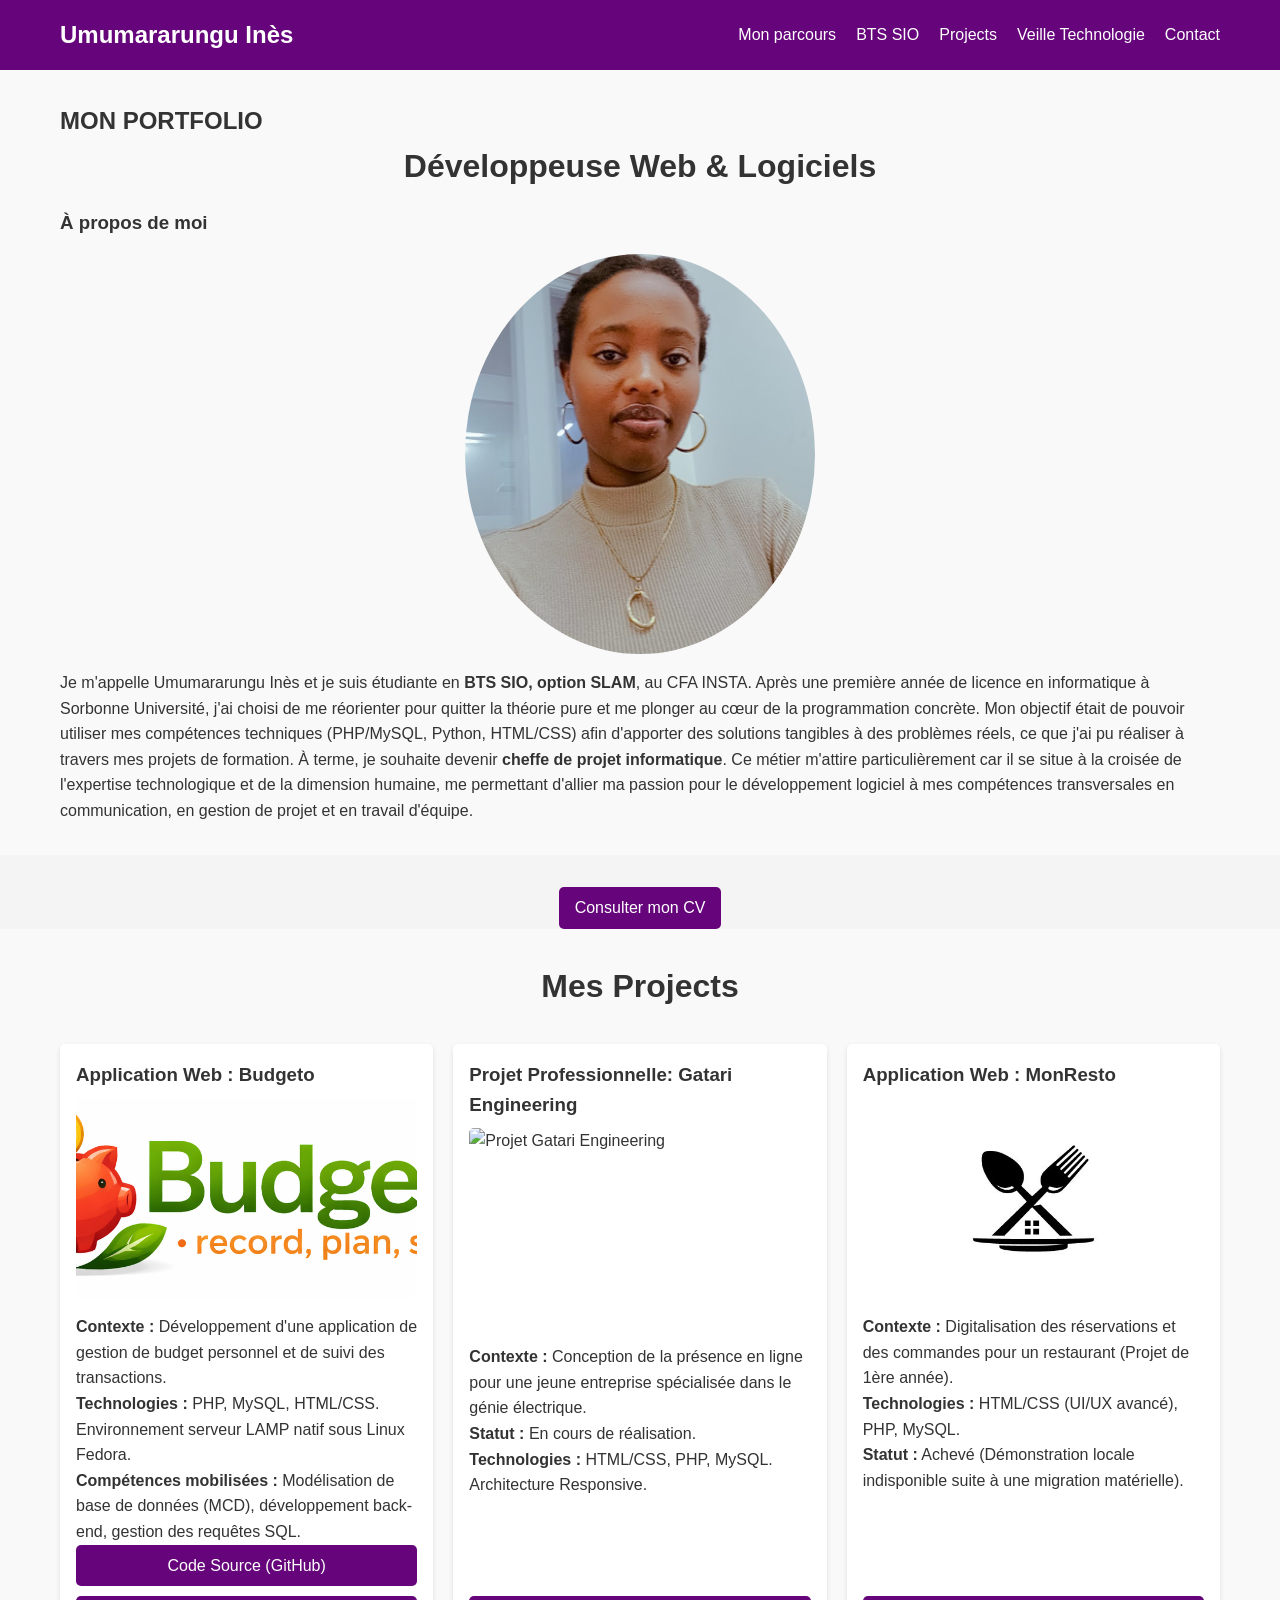
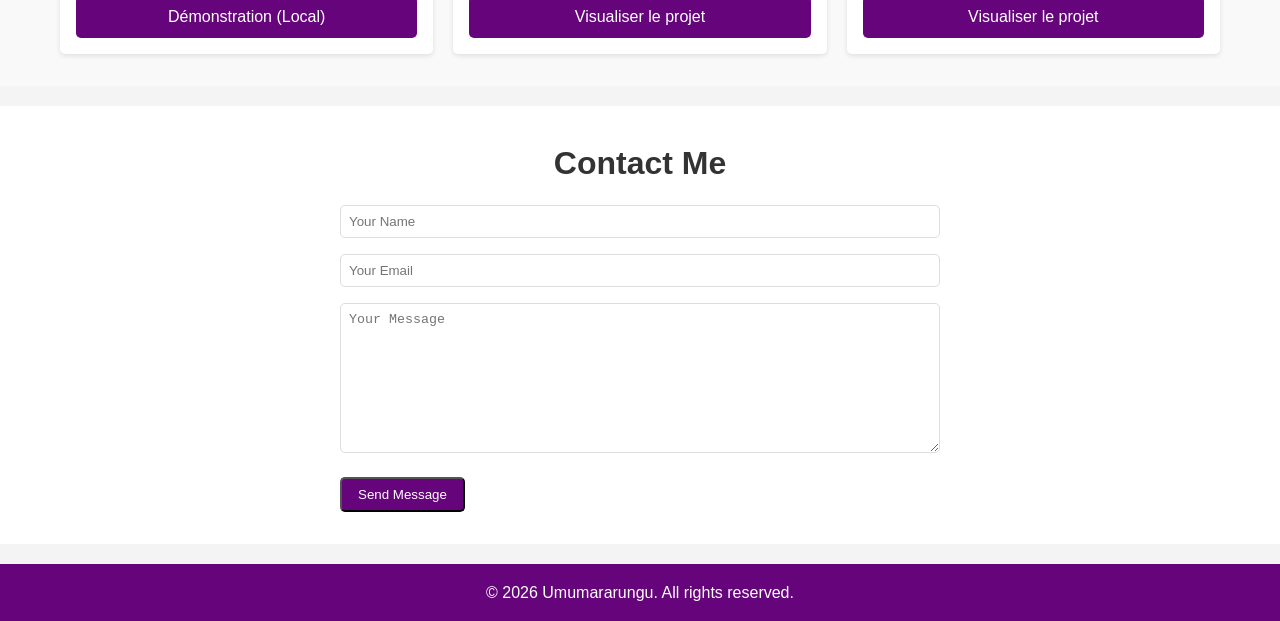
==== index.html @ 7e6b8810 "Déploiement de mon portfolio pour l'oral du BTS SIO" ====
<!DOCTYPE html>
<html lang="fr">
<head>
    <meta charset="UTF-8">
    <meta name="viewport" content="width=device-width, initial-scale=1.0">
    <title>Umumararungu Portfolio</title>
    <link rel="stylesheet" href="css/style.css">
</head>
<body>
    <header>
        <nav>
            <div class="container">
                <h1>Umumararungu Inès</h1>
                <ul>
                    <li><a href="#mon-parcours">Mon parcours</a></li>
                    <li><a href="#BTS-SIO">BTS SIO</a></li>
                    <li><a href="#projects">Projects</a></li>
                    <li><a href="#Veille-technologie">Veille Technologie</a></li>
                    <li><a href="#contact">Contact</a></li>

                </ul>
            </div>
        </nav>
    </header>

    <section id="mon-parcours" class="section">
        <div class="container">
            <h1>MON PORTFOLIO</h1>
            <h2>Développeuse Web & Logiciels</h2> 
            <h3>À propos de moi</h3>
            <img src="images/photo_profil.jpg" alt="Photo de profil de Inès Umumararungu" class="profile-img">
            
            <p>Je m'appelle Umumararungu Inès et je suis étudiante en <strong>BTS SIO, option SLAM</strong>, au CFA INSTA. Après une première année de licence en informatique à Sorbonne Université, j'ai choisi de me réorienter pour quitter la théorie pure et me plonger au cœur de la programmation concrète. Mon objectif était de pouvoir utiliser mes compétences techniques (PHP/MySQL, Python, HTML/CSS) afin d'apporter des solutions tangibles à des problèmes réels, ce que j'ai pu réaliser à travers mes projets de formation. À terme, je souhaite devenir <strong>cheffe de projet informatique</strong>. Ce métier m'attire particulièrement car il se situe à la croisée de l'expertise technologique et de la dimension humaine, me permettant d'allier ma passion pour le développement logiciel à mes compétences transversales en communication, en gestion de projet et en travail d'équipe.</p>
        </div>
    </section>
    <div style="text-align: center; margin-top: 2rem;">
                <a href="images/CV-umumararungu.pdf" target="_blank" class="btn">Consulter mon CV</a>
            </div>

    <section id="projects" class="section">
        <div class="container">
            <h2>Mes Projects</h2>
            <div class="project-grid">
                <div class="project">
                    <h3>Application Web : Budgeto</h3>
                    <img src="images/logo-budgeto.png" alt="logo-budgeto" class="project-img">
                    <p><strong>Contexte :</strong> Développement d'une application de gestion de budget personnel et de suivi des transactions.</p>
                    <p><strong>Technologies :</strong> PHP, MySQL, HTML/CSS. Environnement serveur LAMP natif sous Linux Fedora.</p>
                    <p><strong>Compétences mobilisées :</strong> Modélisation de base de données (MCD), développement back-end, gestion des requêtes SQL.</p>
    
                    <!-- Conteneur ajouté pour l'alignement des boutons -->
                    <div class="project-actions">
                        <a href="https://github.com/TON-PSEUDO/budgeto" target="_blank" class="btn">Code Source (GitHub)</a>
                        <a href="http://localhost/my-project_PPE" target="_blank" class="btn">Démonstration (Local)</a>
                    </div>
                </div>
                <div class="project">
                    <h3>Projet Professionnelle: Gatari Engineering</h3>
                    <img src="images/freelance.jpg" alt="Projet Gatari Engineering" class="project-img">
                    <p><strong>Contexte :</strong> Conception de la présence en ligne pour une jeune entreprise spécialisée dans le génie électrique.</p>
                    <p><strong>Statut :</strong> En cours de réalisation.</p>
                    <p><strong>Technologies :</strong> HTML/CSS, PHP, MySQL. Architecture Responsive.</p>
                    
                    <div class="project-actions">
                        <a href="gatari.html" class="btn">Visualiser le projet</a>
                    </div>
                </div>
                <div class="project">
                    <h3>Application Web : MonResto</h3>
                    <img src="images/logo-resto.jpg" alt="Projet MonResto" class="project-img">
                    <p><strong>Contexte :</strong> Digitalisation des réservations et des commandes pour un restaurant (Projet de 1ère année).</p>
                    <p><strong>Technologies :</strong> HTML/CSS (UI/UX avancé), PHP, MySQL.</p>
                    <p><strong>Statut :</strong> Achevé (Démonstration locale indisponible suite à une migration matérielle).</p>
                    
                    <div class="project-actions">
                        <a href="monresto.html" class="btn">Visualiser le projet</a>
                    </div>
                </div>
            </div>
        </div>
    </section>

    <section id="contact" class="section">
        <div class="container">
            <h2>Contact Me</h2>
            <form id="contact-form">
                <input type="text" placeholder="Your Name" required>
                <input type="email" placeholder="Your Email" required>
                <textarea placeholder="Your Message" required></textarea>
                <button type="submit" class="btn">Send Message</button>
            </form>
        </div>
    </section>

    <footer>
        <div class="container">
            <p>&copy; 2026 Umumararungu. All rights reserved.</p>
        </div>
    </footer>

    <script src="js/script.js"></script>
</body>
</html>
---- css/style.css ----
/* Reset and base styles */
* {
    margin: 0;
    padding: 0;
    box-sizing: border-box;
}

body {
    font-family: 'Arial', sans-serif;
    line-height: 1.6;
    color: #333;
    background-color: #f4f4f4;
}

.container {
    max-width: 1200px;
    margin: 0 auto;
    padding: 0 20px;
}

/* Header */
header {
    background-color: #66057b;
    color: #fff;
    padding: 1rem 0;
}

nav .container {
    display: flex;
    justify-content: space-between;
    align-items: center;
}

nav h1 {
    font-size: 1.5rem;
}

nav ul {
    list-style: none;
    display: flex;
}

nav ul li {
    margin-left: 20px;
}

nav ul li a {
    color: #fff;
    text-decoration: none;
    transition: color 0.3s;
}

nav ul li a:hover {
    color: #f4f4f4;
}

/* Sections */
.section {
    padding: 2rem 0;
    background-color: #fff;
    margin-bottom: 20px;
}

.section:nth-child(even) {
    background-color: #f9f9f9;
}

.section h2 {
    text-align: center;
    margin-bottom: 1rem;
    font-size: 2rem;
}

/* About */
.profile-img {
    display: block;
    margin: 1rem auto;
    width: 350px;
    height: 400px;
    border-radius: 50%;
    object-fit: cover;
}

/* Projects */
.project-grid {
    display: grid;
    grid-template-columns: repeat(auto-fit, minmax(300px, 1fr));
    gap: 20px;
    margin-top: 2rem;
}

/* Modification : On transforme la carte en colonne flexible */
.project {
    background-color: #fff;
    padding: 1rem;
    border-radius: 5px;
    box-shadow: 0 2px 5px rgba(0,0,0,0.1);
    display: flex;
    flex-direction: column;
    height: 100%;
    overflow: hidden;
}

/* NOUVEAU : On force toutes les images des projets à avoir la même taille */
.project img {
    width: 100%;
    height: 200px;
    object-fit: cover;
    border-radius: 5px;
    margin-bottom: 1rem;
    display: block;
}

.project h3 {
    margin-bottom: 0.5rem;
}

/* NOUVEAU : Conteneur pour repousser les boutons tout en bas de la carte */
.project-actions {
    margin-top: auto; 
    display: flex;
    flex-direction: column;
    gap: 10px; 
}

.btn {
    display: inline-block;
    background-color: #66057b;
    color: #fff;
    padding: 0.5rem 1rem;
    text-decoration: none;
    border-radius: 5px;
    transition: background-color 0.3s;
    text-align: center; /* Ajout pour centrer le texte dans le bouton */
}

.btn:hover {
    background-color: #555;
}

/* Contact */
#contact-form {
    max-width: 600px;
    margin: 0 auto;
}

#contact-form input,
#contact-form textarea {
    width: 100%;
    padding: 0.5rem;
    margin-bottom: 1rem;
    border: 1px solid #ddd;
    border-radius: 5px;
}

#contact-form textarea {
    height: 150px;
    resize: vertical;
}

/* Footer */
footer {
    background-color: #66057b;
    color: #fff;
    text-align: center;
    padding: 1rem 0;
}

/* Responsive */
@media (max-width: 768px) {
    nav .container {
        flex-direction: column;
    }

    nav ul {
        margin-top: 1rem;
    }

    nav ul li {
        margin-left: 0;
        margin-right: 20px;
    }
}
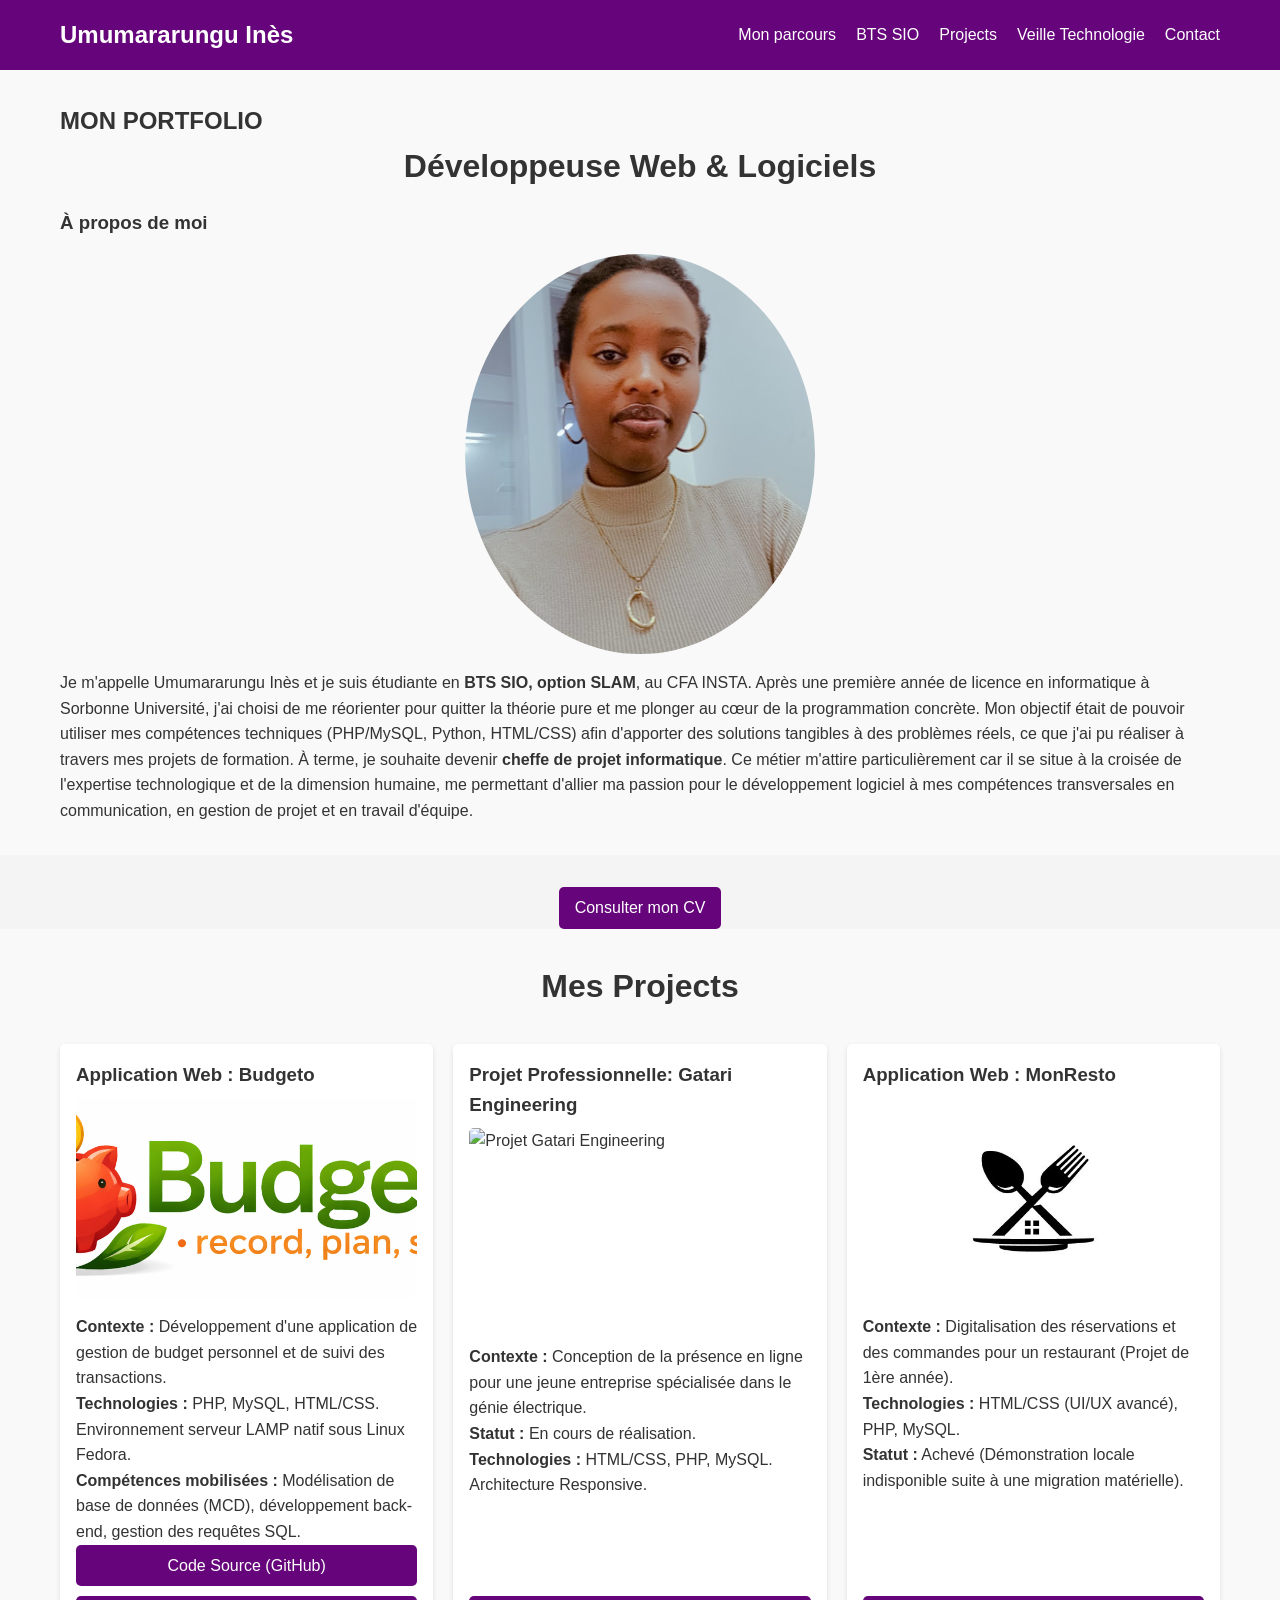
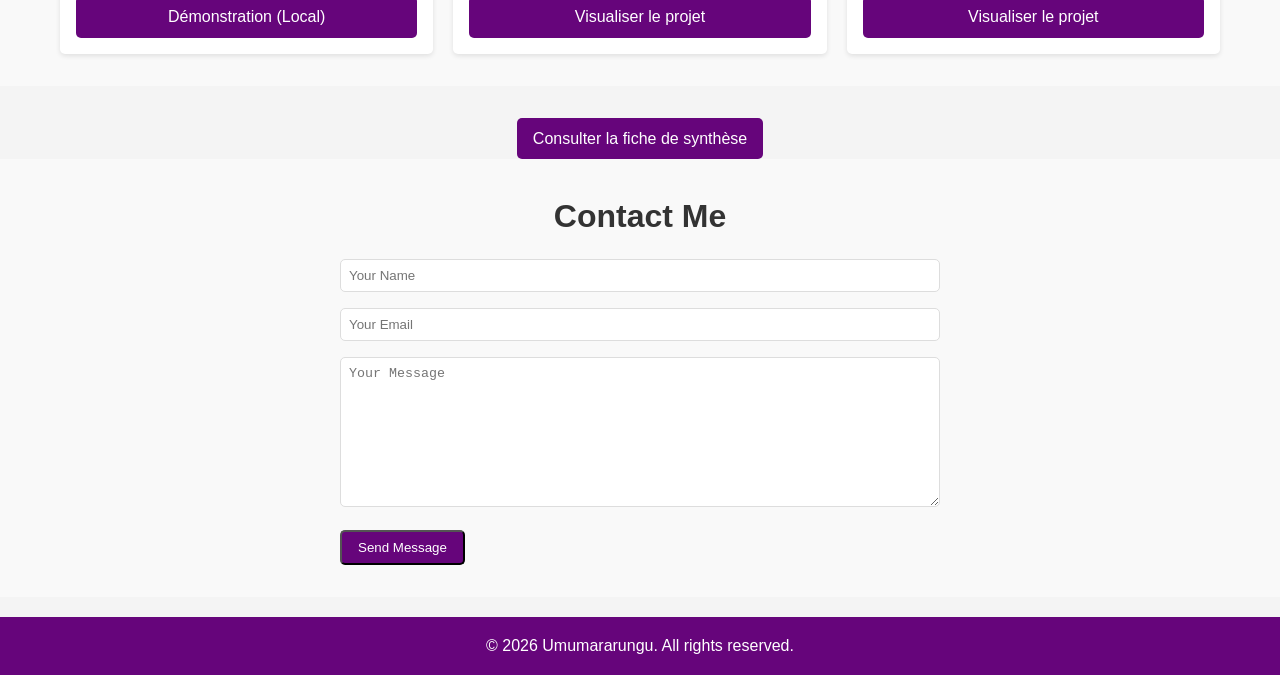
==== commit 06c51216: "Ajout du bouton pour le Tableau de synthèse E5" ====
--- a/index.html
+++ b/index.html
@@ -79,6 +79,9 @@
             </div>
         </div>
     </section>
+    <div style="text-align: center; margin-top: 2rem;">
+                <a href="images/Tableau E5.pdf" target="_blank" class="btn">Consulter la fiche de synthèse </a>
+            </div>
 
     <section id="contact" class="section">
         <div class="container">
